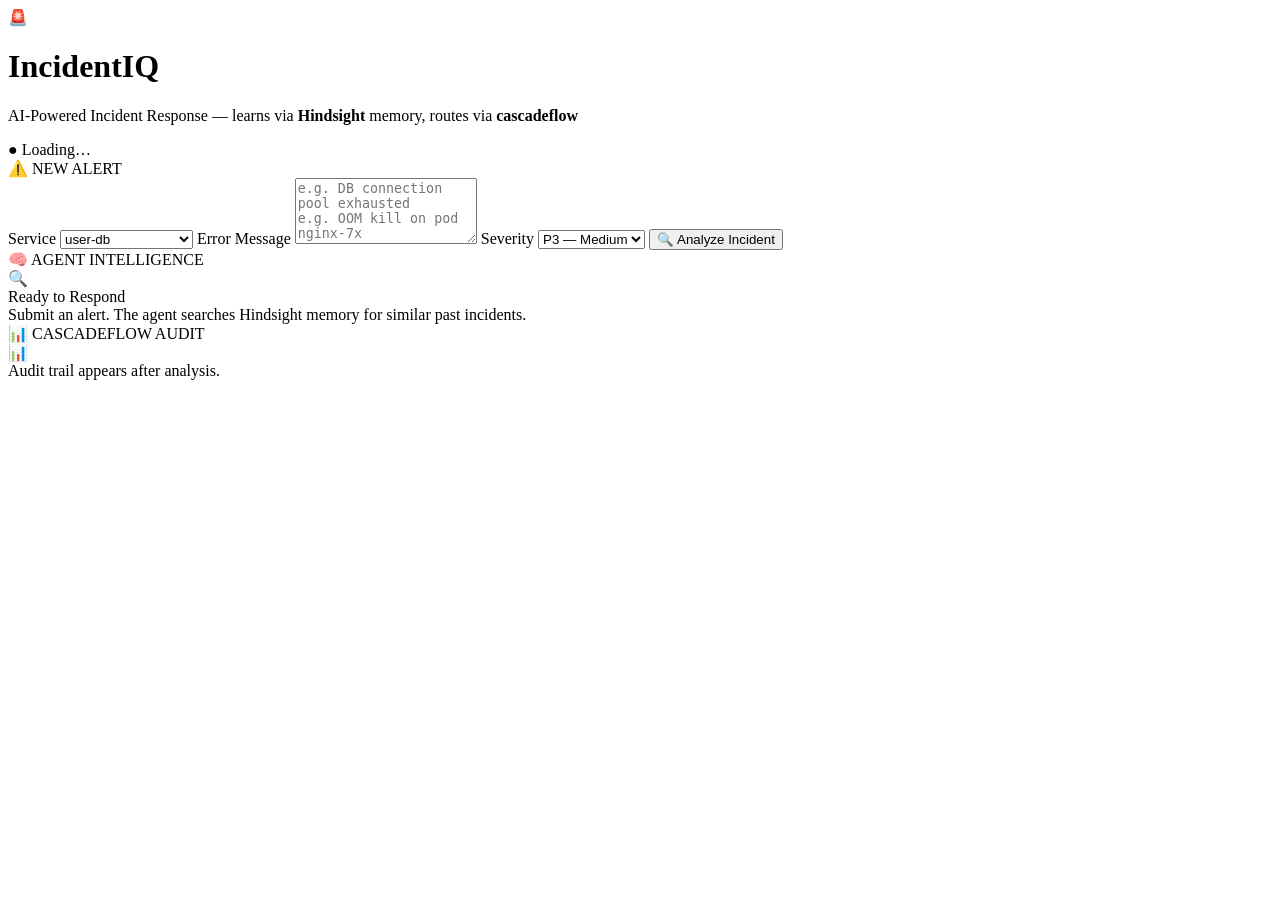
==== incidentiq/public/index.html @ 4100f710 "feat: add Vercel deployment — serverless API + premium static frontend - api/analyze.py: POST /api/a" ====
<!DOCTYPE html>
<html lang="en">
<head>
<meta charset="UTF-8">
<meta name="viewport" content="width=device-width, initial-scale=1.0">
<title>IncidentIQ — AI Incident Response</title>
<meta name="description" content="AI-powered incident response agent with persistent memory">
<link href="https://fonts.googleapis.com/css2?family=Inter:wght@300;400;500;600;700;800&family=JetBrains+Mono:wght@400;500&display=swap" rel="stylesheet">
<link rel="stylesheet" href="/styles.css">
</head>
<body>

<!-- Header -->
<header class="header">
  <div class="header-left">
    <span class="logo">🚨</span>
    <div>
      <h1 class="title">IncidentIQ</h1>
      <p class="subtitle">AI-Powered Incident Response — learns via <b>Hindsight</b> memory, routes via <b>cascadeflow</b></p>
    </div>
  </div>
  <span class="status-pill" id="memoryPill">● Loading…</span>
</header>

<!-- Main 3-column layout -->
<main class="grid">

  <!-- LEFT: Alert Form -->
  <section class="panel" id="formPanel">
    <div class="section-header">⚠️ NEW ALERT</div>
    <form id="alertForm">
      <label for="service">Service</label>
      <select id="service">
        <option>payment-service</option><option>auth-api</option>
        <option>nginx-gateway</option><option selected>user-db</option>
        <option>cache-redis</option><option>inventory-api</option>
        <option>search-service</option><option>notification-service</option>
        <option>report-worker</option><option>image-processing</option>
        <option>frontend-web</option>
      </select>
      <label for="error">Error Message</label>
      <textarea id="error" rows="4" placeholder="e.g. DB connection pool exhausted&#10;e.g. OOM kill on pod nginx-7x"></textarea>
      <label for="severity">Severity</label>
      <select id="severity">
        <option value="P1">P1 — Critical</option>
        <option value="P2">P2 — High</option>
        <option value="P3" selected>P3 — Medium</option>
      </select>
      <button type="submit" id="analyzeBtn">🔍 Analyze Incident</button>
    </form>
    <div class="session-stats" id="sessionStats" style="display:none">
      <span id="queryCount">0</span> queries · $<span id="totalCost">0.00000</span> total
    </div>
  </section>

  <!-- CENTER: Agent Response -->
  <section class="panel panel-center" id="responsePanel">
    <div class="section-header">🧠 AGENT INTELLIGENCE</div>
    <div id="emptyState" class="empty-state">
      <div class="empty-icon">🔍</div>
      <div class="empty-title">Ready to Respond</div>
      <div class="empty-sub">Submit an alert. The agent searches Hindsight memory for similar past incidents.</div>
    </div>
    <div id="responseContent" style="display:none">
      <div id="badgeRow" class="badge-row"></div>
      <div id="memoriesExpander" style="display:none">
        <button class="expander-btn" onclick="toggleMemories()">
          📂 <span id="memCount">0</span> recalled memories <span id="expandIcon">▸</span>
        </button>
        <div id="memoriesList" class="memories-list" style="display:none"></div>
      </div>
      <div class="response-card" id="agentResponse"></div>
      <!-- Resolve Section -->
      <div class="resolve-section" id="resolveSection">
        <h4>✅ Resolve & Teach</h4>
        <p class="resolve-hint">Log the fix → agent learns it instantly</p>
        <form id="resolveForm">
          <div class="resolve-row">
            <div><label>Root Cause</label><input id="rootCause" placeholder="e.g. Connection leak"></div>
            <div><label>Fix Applied</label><input id="fixApplied" placeholder="e.g. Increased pool 10→20"></div>
          </div>
          <label>Resolved By</label><input id="resolvedBy" placeholder="@your-handle">
          <button type="submit" class="resolve-btn">💾 Log to Hindsight Memory</button>
        </form>
        <div id="resolveStatus"></div>
      </div>
    </div>
    <div id="loadingState" style="display:none" class="loading-state">
      <div class="spinner"></div>
      <p>Searching memory & analyzing…</p>
    </div>
  </section>

  <!-- RIGHT: Audit Trail -->
  <section class="panel" id="auditPanel">
    <div class="section-header">📊 CASCADEFLOW AUDIT</div>
    <div id="auditEmpty" class="empty-state small">
      <div class="empty-icon">📊</div>
      <div class="empty-sub">Audit trail appears after analysis.</div>
    </div>
    <div id="auditContent" style="display:none">
      <div id="routeTag" class="route-tag"></div>
      <div class="metric-grid" id="metricGrid"></div>
      <p class="rationale" id="rationale"></p>
      <button class="expander-btn" onclick="toggleTrace()" id="traceBtn" style="display:none">
        🔍 Full Decision Trace <span id="traceIcon">▸</span>
      </button>
      <pre id="traceData" class="trace-data" style="display:none"></pre>
    </div>
  </section>

</main>

<!-- History Bar -->
<footer class="history-bar" id="historyBar" style="display:none">
  <div class="section-header">📋 SESSION HISTORY</div>
  <div id="historyList"></div>
</footer>

<script src="/app.js"></script>
</body>
</html>
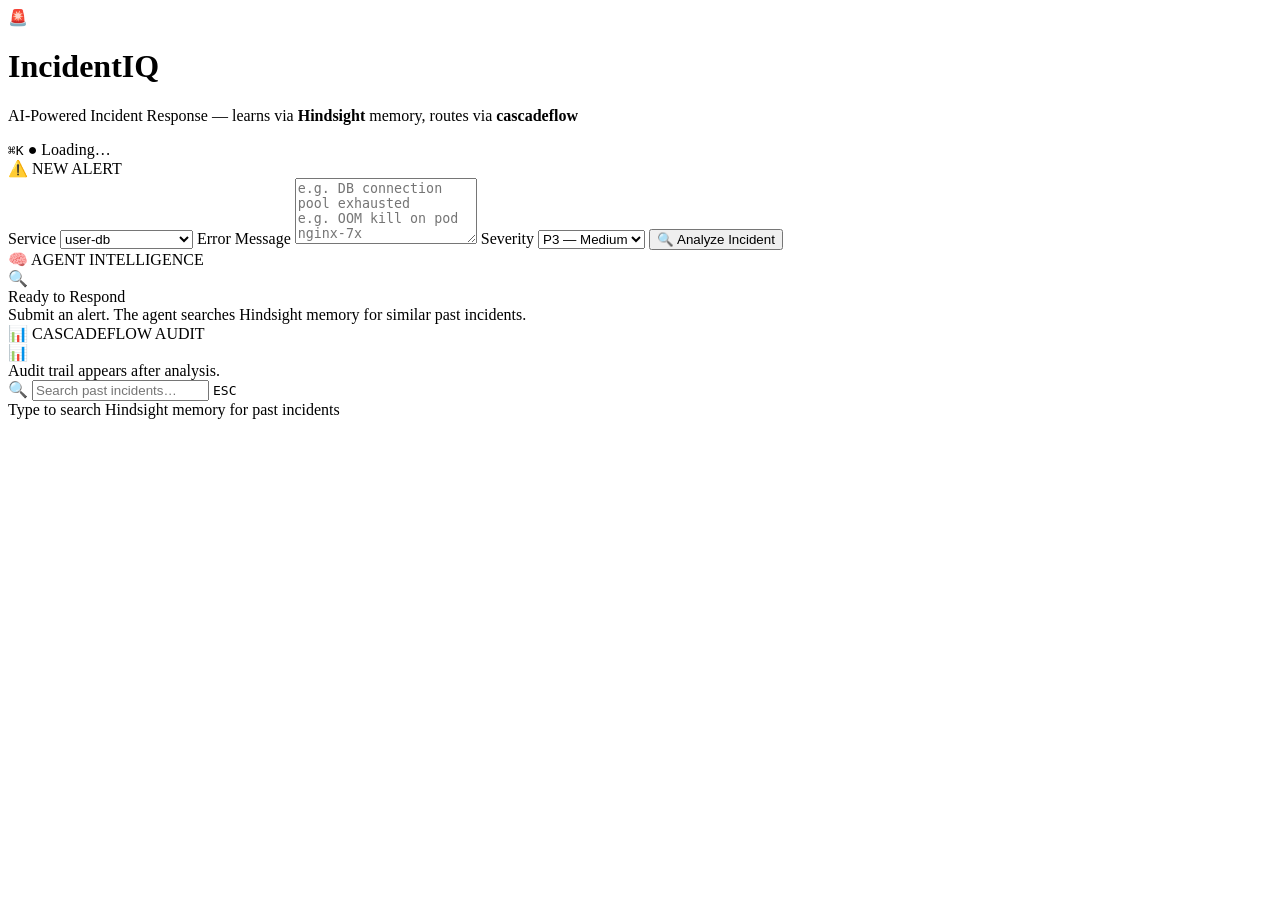
==== commit 3a551a34: "feat: implement PII scrubbing and confidence-based memory recall with command palette UI" ====
--- a/incidentiq/public/index.html
+++ b/incidentiq/public/index.html
@@ -19,7 +19,10 @@
       <p class="subtitle">AI-Powered Incident Response — learns via <b>Hindsight</b> memory, routes via <b>cascadeflow</b></p>
     </div>
   </div>
-  <span class="status-pill" id="memoryPill">● Loading…</span>
+  <div class="header-right">
+    <kbd class="kbd-hint" onclick="openCmdPalette()">⌘K</kbd>
+    <span class="status-pill" id="memoryPill">● Loading…</span>
+  </div>
 </header>
 
 <!-- Main 3-column layout -->
@@ -84,6 +87,11 @@
         </form>
         <div id="resolveStatus"></div>
       </div>
+      <!-- Export Buttons -->
+      <div class="export-bar" id="exportBar" style="display:none">
+        <button class="export-btn" onclick="exportRCA()">📄 Export RCA</button>
+        <button class="export-btn" onclick="exportAudit()">📊 Export Audit (JSON)</button>
+      </div>
     </div>
     <div id="loadingState" style="display:none" class="loading-state">
       <div class="spinner"></div>
@@ -118,5 +126,20 @@
 </footer>
 
 <script src="/app.js"></script>
+
+<!-- Command Palette Modal -->
+<div class="cmd-overlay" id="cmdOverlay" onclick="closeCmdPalette()">
+  <div class="cmd-modal" onclick="event.stopPropagation()">
+    <div class="cmd-header">
+      <span>🔍</span>
+      <input type="text" id="cmdInput" placeholder="Search past incidents…" oninput="searchIncidents(this.value)">
+      <kbd>ESC</kbd>
+    </div>
+    <div class="cmd-results" id="cmdResults">
+      <div class="cmd-empty">Type to search Hindsight memory for past incidents</div>
+    </div>
+  </div>
+</div>
+
 </body>
 </html>
